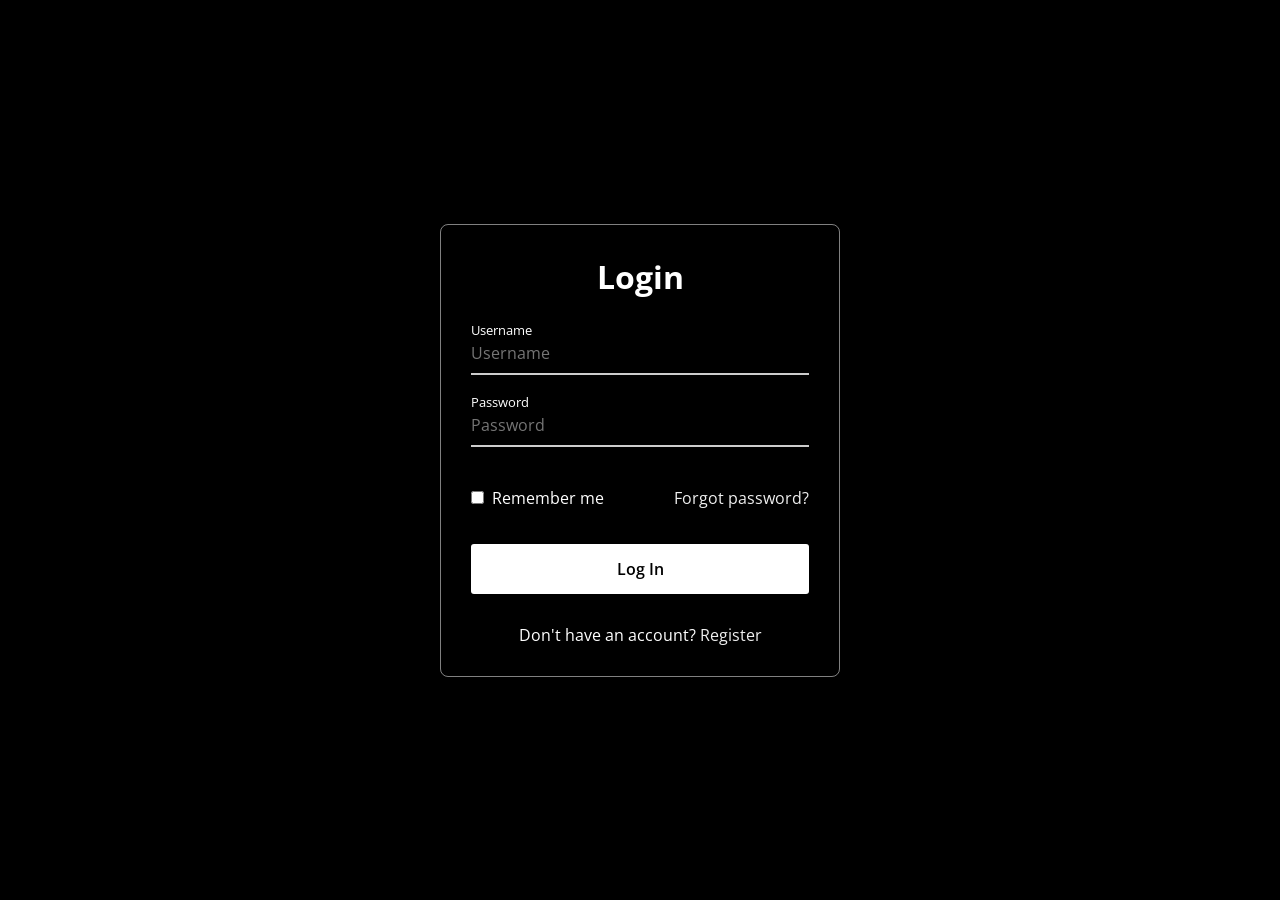
==== login/index.html @ 15fbce4d "Update index.html" ====
<!DOCTYPE html>
<!-- Coding By CodingNepal - www.codingnepalweb.com -->
<html>
<head>
  <meta charset="UTF-8">
  <meta name="viewport" content="width=device-width, initial-scale=1.0">
  <title>Glassmorphism Login Form | CodingNepal</title>
  <link rel="stylesheet" href="style.css">
</head>
<body>
  <div class="wrapper">
    <form action="#" method="post" id="loginForm">
      <h2>Login</h2>
        <div class="input-field">
        <input type="text" class="form-control" placeholder="Username" id="username"/>
        <label>Username</label>
      </div>
      <div class="input-field">
        <input type="password" class="form-control" placeholder="Password" id="password"/>
        <label>Password</label>
      </div>
      <div class="forget">
        <label for="remember">
          <input type="checkbox" id="remember">
          <p>Remember me</p>
        </label>
        <a href="#">Forgot password?</a>
      </div>
      <button type="submit">Log In</button>
      <div class="register">
        <p>Don't have an account? <a href="#">Register</a></p>
      </div>
    </form>
  </div>

<script scr="js/login (1).js"></script>
</body>
</html>
---- login/style.css ----
@import url("https://fonts.googleapis.com/css2?family=Open+Sans:wght@200;300;400;500;600;700&display=swap");
* {
  margin: 0;
  padding: 0;
  box-sizing: border-box;
  font-family: "Open Sans", sans-serif;
}
body {
  display: flex;
  align-items: center;
  justify-content: center;
  min-height: 100vh;
  width: 100%;
  padding: 0 10px;
}
body::before {
  content: "";
  position: absolute;
  width: 100%;
  height: 100%;
  background: url("login-hero-bg.jpg"), #000;
  background-position: center;
  background-size: cover;
}
.wrapper {
  width: 400px;
  border-radius: 8px;
  padding: 30px;
  text-align: center;
  border: 1px solid rgba(255, 255, 255, 0.5);
  backdrop-filter: blur(8px);
  -webkit-backdrop-filter: blur(8px);
}
form {
  display: flex;
  flex-direction: column;
}
h2 {
  font-size: 2rem;
  margin-bottom: 20px;
  color: #fff;
}
.input-field {
  position: relative;
  border-bottom: 2px solid #ccc;
  margin: 15px 0;
}
.input-field label {
  position: absolute;
  top: 50%;
  left: 0;
  transform: translateY(-50%);
  color: #fff;
  font-size: 16px;
  pointer-events: none;
  transition: 0.15s ease;
}
.input-field input {
  width: 100%;
  height: 40px;
  background: transparent;
  border: none;
  outline: none;
  font-size: 16px;
  color: #fff;
}
.input-field input:focus~label,
.input-field input:valid~label {
  font-size: 0.8rem;
  top: 10px;
  transform: translateY(-120%);
}
.forget {
  display: flex;
  align-items: center;
  justify-content: space-between;
  margin: 25px 0 35px 0;
  color: #fff;
}
#remember {
  accent-color: #fff;
}
.forget label {
  display: flex;
  align-items: center;
}
.forget label p {
  margin-left: 8px;
}
.wrapper a {
  color: #efefef;
  text-decoration: none;
}
.wrapper a:hover {
  text-decoration: underline;
}
button {
  background: #fff;
  color: #000;
  font-weight: 600;
  border: none;
  padding: 12px 20px;
  cursor: pointer;
  border-radius: 3px;
  font-size: 16px;
  border: 2px solid transparent;
  transition: 0.3s ease;
}
button:hover {
  color: #fff;
  border-color: #fff;
  background: rgba(255, 255, 255, 0.15);
}
.register {
  text-align: center;
  margin-top: 30px;
  color: #fff;
}
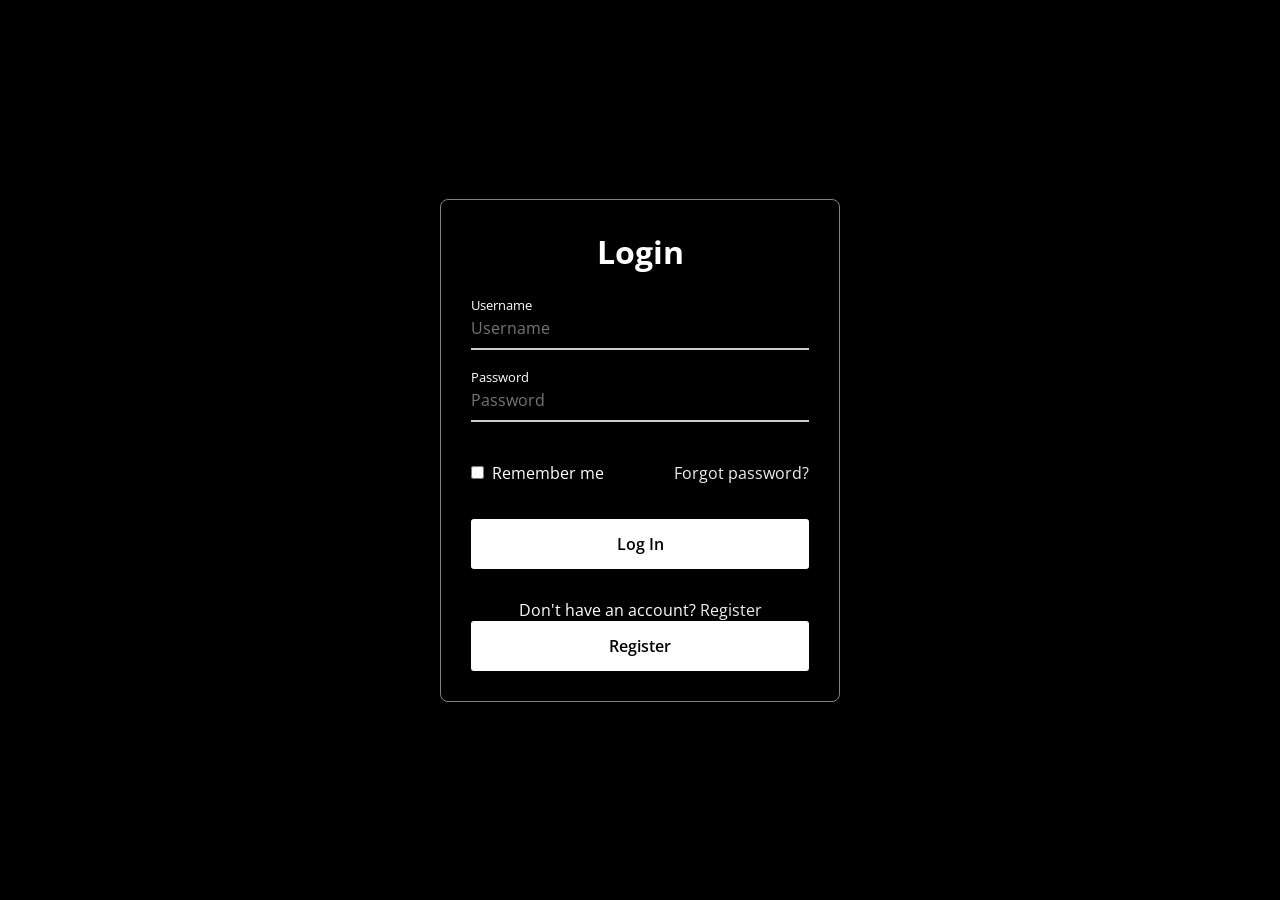
==== commit 9c65139e: "Update index.html" ====
--- a/login/index.html
+++ b/login/index.html
@@ -4,7 +4,7 @@
 <head>
   <meta charset="UTF-8">
   <meta name="viewport" content="width=device-width, initial-scale=1.0">
-  <title>Glassmorphism Login Form | CodingNepal</title>
+  <title>Websiteamaa Login</title>
   <link rel="stylesheet" href="style.css">
 </head>
 <body>
@@ -14,14 +14,14 @@
         <div class="input-field">
         <input type="text" class="form-control" placeholder="Username" id="username"/>
         <label>Username</label>
-      </div>
+        </div>
       <div class="input-field">
         <input type="password" class="form-control" placeholder="Password" id="password"/>
         <label>Password</label>
       </div>
       <div class="forget">
         <label for="remember">
-          <input type="checkbox" id="remember">
+          <input class="form-check-input" type="checkbox" id="flexCheckDefault">
           <p>Remember me</p>
         </label>
         <a href="#">Forgot password?</a>
@@ -30,9 +30,12 @@
       <div class="register">
         <p>Don't have an account? <a href="#">Register</a></p>
       </div>
+      <button onclick="window.location.href='register.html'">
+        Register
+      </button>
     </form>
   </div>
-
-<script scr="js/login (1).js"></script>
+   <div id="alertBox" class="alert" style="display:none;"></div>
+<script src="js/login (1).js"></script>
 </body>
 </html>
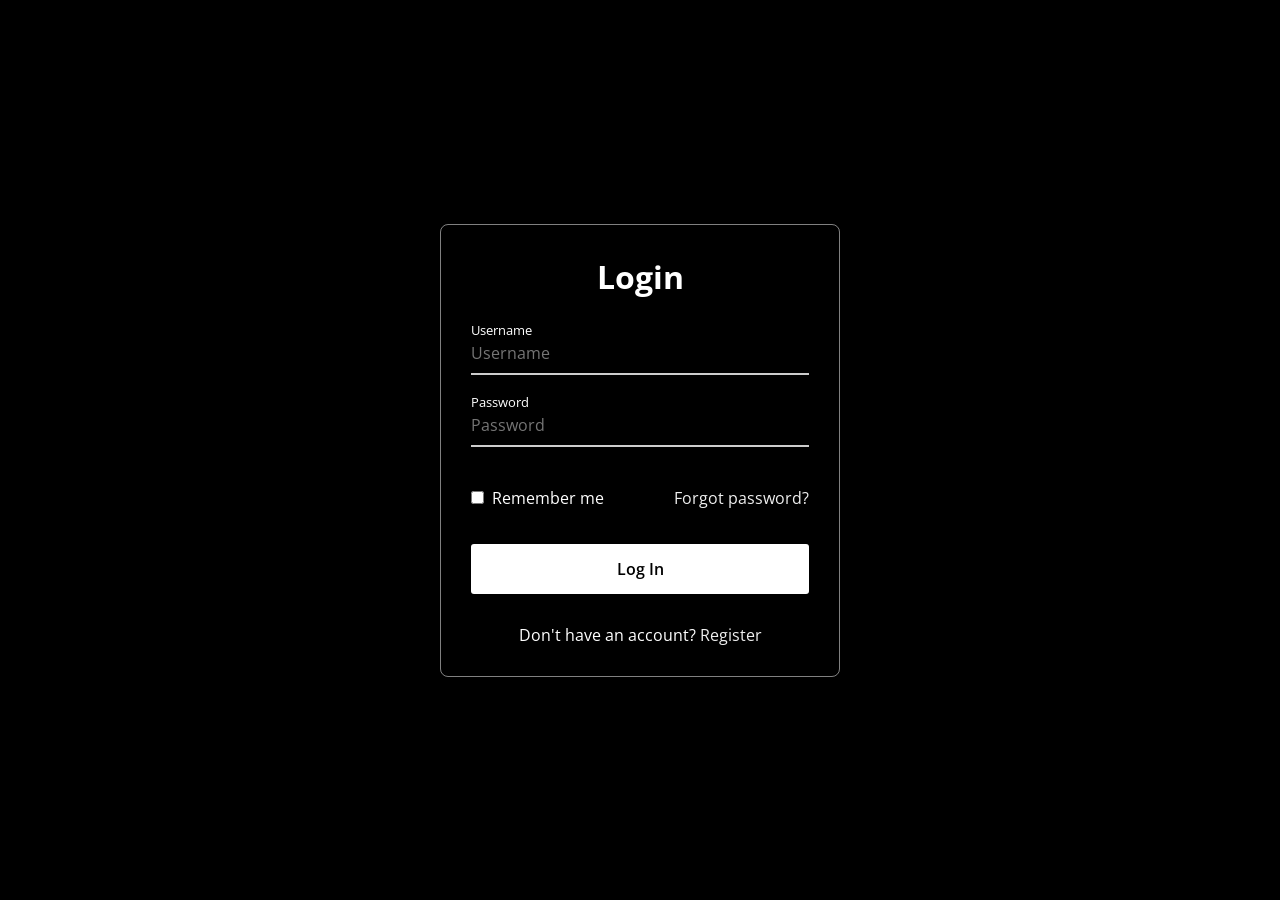
==== commit 5a7f2cf3: "Update index.html" ====
--- a/login/index.html
+++ b/login/index.html
@@ -28,11 +28,9 @@
       </div>
       <button type="submit">Log In</button>
       <div class="register">
-        <p>Don't have an account? <a href="#">Register</a></p>
+        <p>Don't have an account? <a href="register.html">Register</a></p>
       </div>
-      <button onclick="window.location.href='register.html'">
-        Register
-      </button>
+  
     </form>
   </div>
    <div id="alertBox" class="alert" style="display:none;"></div>
